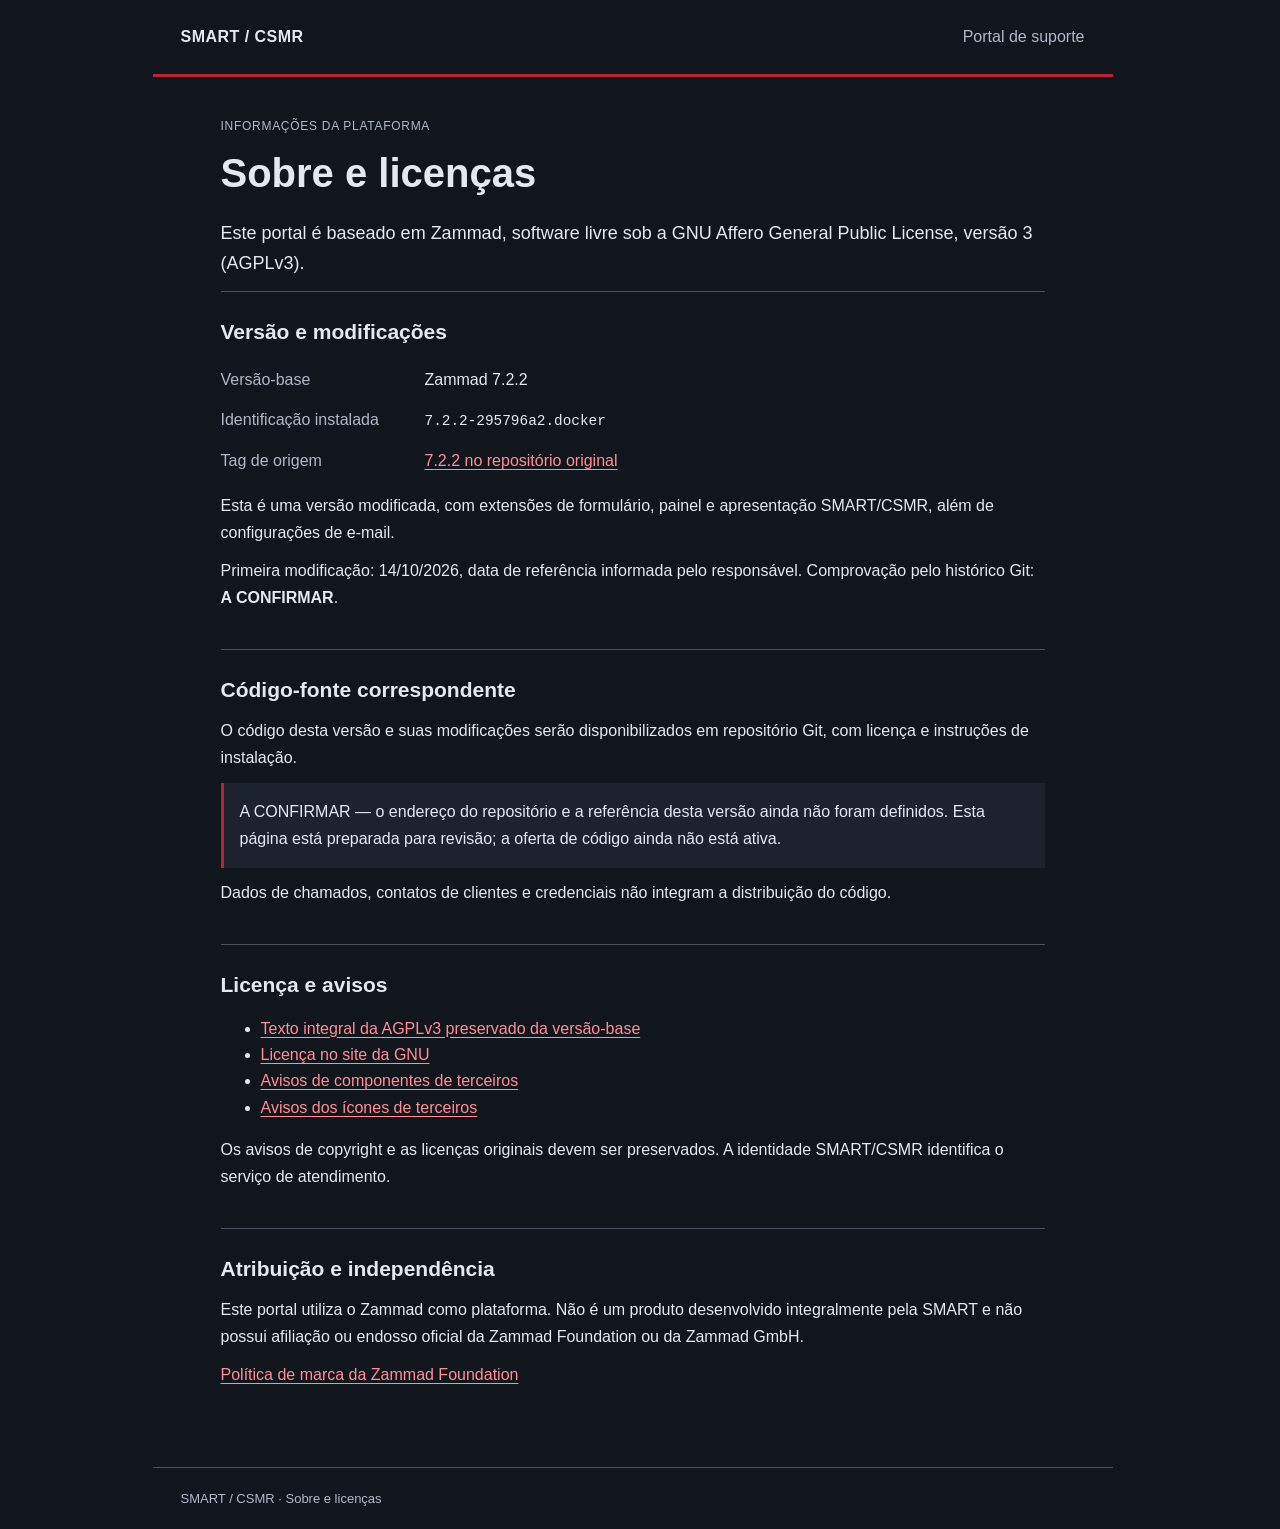
==== compliance/portal/index.html @ f457f432 "Prepara oferta de código, reconstrução e evidências de revisão" ====
<!doctype html>
<html lang="pt-BR">
<head>
<meta charset="utf-8"><meta name="viewport" content="width=device-width,initial-scale=1">
<title>Sobre e licenças — SMART/CSMR</title>
<link rel="stylesheet" href="./licencas.css"><script src="./source-link.js" defer></script>
</head>
<body>
<a class="skip-link" href="#conteudo">Ir para o conteúdo</a>
<header class="brand"><span>SMART / CSMR</span><span>Portal de suporte</span></header>
<main id="conteudo" tabindex="-1">
<p class="eyebrow">INFORMAÇÕES DA PLATAFORMA</p>
<h1>Sobre e licenças</h1>
<p class="lead">Este portal é baseado em Zammad, software livre sob a GNU Affero General Public License, versão 3 (AGPLv3).</p>
<section aria-labelledby="versao"><h2 id="versao">Versão e modificações</h2>
<dl><div><dt>Versão-base</dt><dd>Zammad 7.2.2</dd></div><div><dt>Identificação instalada</dt><dd><code>7.2.2-295796a2.docker</code></dd></div><div><dt>Tag de origem</dt><dd><a href="https://github.com/zammad/zammad/tree/7.2.2">7.2.2 no repositório original</a></dd></div></dl>
<p>Esta é uma versão modificada, com extensões de formulário, painel e apresentação SMART/CSMR, além de configurações de e-mail.</p>
<p>Primeira modificação: 14/10/2026, data de referência informada pelo responsável. Comprovação pelo histórico Git: <strong>A CONFIRMAR</strong>.</p></section>
<section aria-labelledby="fonte"><h2 id="fonte">Código-fonte correspondente</h2>
<p>O código desta versão e suas modificações serão disponibilizados em repositório Git, com licença e instruções de instalação.</p>
<p id="source-status" class="pending" role="status">A CONFIRMAR — o endereço do repositório e a referência desta versão ainda não foram definidos. Esta página está preparada para revisão; a oferta de código ainda não está ativa.</p>
<p id="source-action" hidden><a id="source-link" class="source-link">Acessar código-fonte desta versão</a><br><span id="source-ref"></span></p>
<p>Dados de chamados, contatos de clientes e credenciais não integram a distribuição do código.</p></section>
<section aria-labelledby="licenca"><h2 id="licenca">Licença e avisos</h2>
<ul><li><a href="./AGPL-3.0.txt">Texto integral da AGPLv3 preservado da versão-base</a></li><li><a href="https://www.gnu.org/licenses/agpl-3.0.html">Licença no site da GNU</a></li><li><a href="./LICENSE-3RD-PARTY.txt">Avisos de componentes de terceiros</a></li><li><a href="./LICENSE-ICONS-3RD-PARTY.json">Avisos dos ícones de terceiros</a></li></ul>
<p>Os avisos de copyright e as licenças originais devem ser preservados. A identidade SMART/CSMR identifica o serviço de atendimento.</p></section>
<section aria-labelledby="atribuicao"><h2 id="atribuicao">Atribuição e independência</h2>
<p>Este portal utiliza o Zammad como plataforma. Não é um produto desenvolvido integralmente pela SMART e não possui afiliação ou endosso oficial da Zammad Foundation ou da Zammad GmbH.</p>
<p><a href="https://zammad-foundation.org/policy/">Política de marca da Zammad Foundation</a></p></section>
</main><footer>SMART / CSMR · Sobre e licenças</footer>
</body></html>
---- compliance/portal/licencas.css ----
/* SPDX-License-Identifier: AGPL-3.0-only */
:root { color-scheme:dark; --canvas:#11151c; --panel:#1c232e; --text:#e4e9f1; --muted:#aeb9c8; --accent:#b92334; --link:#ff8e96; --border:#465161; }
* { box-sizing:border-box; } html { scrollbar-color:var(--border) var(--canvas); scrollbar-width:auto; scrollbar-gutter:stable; }
::-webkit-scrollbar { width:12px; height:12px; } ::-webkit-scrollbar-track { background:var(--canvas); } ::-webkit-scrollbar-thumb { background:var(--border); border:3px solid var(--canvas); border-radius:8px; } ::-webkit-scrollbar-thumb:hover { background:var(--muted); }
body { margin:0; background:var(--canvas); color:var(--text); font:16px/1.65 'Fira Sans','Segoe UI',Arial,sans-serif; overflow-wrap:anywhere; }
.brand { max-width:960px; margin:auto; padding:24px 28px; display:flex; justify-content:space-between; gap:16px; border-bottom:3px solid var(--accent); }.brand span:first-child { font-weight:700; letter-spacing:.03em; }.brand span:last-child { color:var(--muted); }
main { max-width:880px; margin:40px auto; padding:0 28px; } h1 { font-size:clamp(28px,4vw,40px); line-height:1.2; margin:8px 0 22px; } h2 { font-size:21px; line-height:1.35; margin:0 0 14px; }
.eyebrow { color:var(--muted); font-size:12px; letter-spacing:.06em; }.lead { font-size:18px; } section { border-top:1px solid var(--border); padding:26px 0; } p { margin:12px 0; } a { color:var(--link); text-underline-offset:3px; cursor:pointer; } a:hover { text-decoration-thickness:2px; } a:focus-visible { outline:3px solid var(--link); outline-offset:4px; border-radius:2px; }
dl { margin:0; } dl>div { display:grid; grid-template-columns:190px minmax(0,1fr); gap:14px; padding:7px 0; } dt { color:var(--muted); } dd { margin:0; } code { font-family:Consolas,monospace; font-size:.9em; }
.pending { background:var(--panel); border-left:3px solid var(--accent); padding:16px; }.source-link { display:inline-block; padding:10px 14px; border:1px solid var(--border); border-radius:6px; }
footer { max-width:960px; margin:auto; padding:20px 28px; color:var(--muted); border-top:1px solid var(--border); font-size:13px; }.skip-link { position:absolute; top:8px; left:8px; transform:translateY(-180%); background:var(--panel); padding:12px; }.skip-link:focus { transform:none; }
[hidden] { display:none !important; } @media(max-width:600px) { .brand { padding:20px; flex-direction:column; gap:2px; } main { padding:0 20px; margin-top:28px; } dl>div { grid-template-columns:1fr; gap:0; } }
@media(forced-colors:active) { a:focus-visible { outline-color:Highlight; } html { scrollbar-color:auto; } } @media print { body { background:white; color:black; } a { color:black; } .pending { background:white; } }
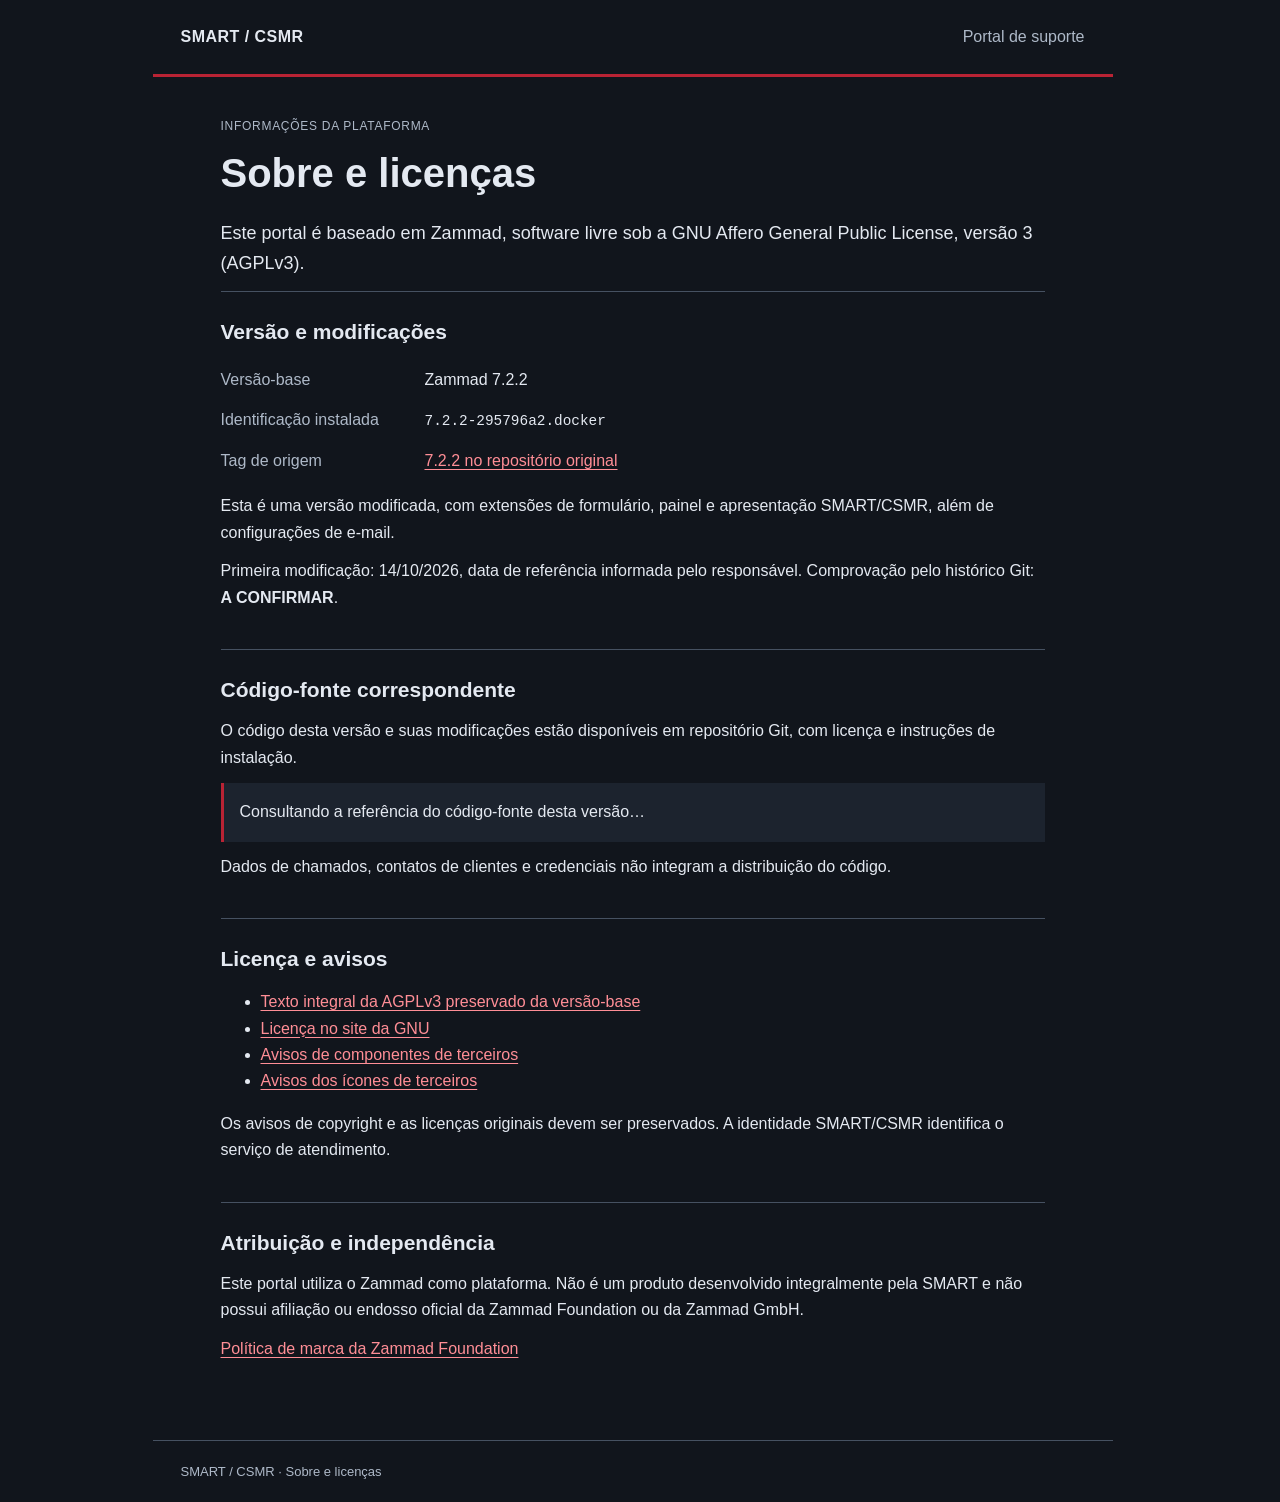
==== commit f0ec437c: "Integra rodapé público e oferta imutável do código no portal" ====
--- a/compliance/portal/index.html
+++ b/compliance/portal/index.html
@@ -17,8 +17,8 @@
 <p>Esta é uma versão modificada, com extensões de formulário, painel e apresentação SMART/CSMR, além de configurações de e-mail.</p>
 <p>Primeira modificação: 14/10/2026, data de referência informada pelo responsável. Comprovação pelo histórico Git: <strong>A CONFIRMAR</strong>.</p></section>
 <section aria-labelledby="fonte"><h2 id="fonte">Código-fonte correspondente</h2>
-<p>O código desta versão e suas modificações serão disponibilizados em repositório Git, com licença e instruções de instalação.</p>
-<p id="source-status" class="pending" role="status">A CONFIRMAR — o endereço do repositório e a referência desta versão ainda não foram definidos. Esta página está preparada para revisão; a oferta de código ainda não está ativa.</p>
+<p>O código desta versão e suas modificações estão disponíveis em repositório Git, com licença e instruções de instalação.</p>
+<p id="source-status" class="pending" role="status">Consultando a referência do código-fonte desta versão…</p>
 <p id="source-action" hidden><a id="source-link" class="source-link">Acessar código-fonte desta versão</a><br><span id="source-ref"></span></p>
 <p>Dados de chamados, contatos de clientes e credenciais não integram a distribuição do código.</p></section>
 <section aria-labelledby="licenca"><h2 id="licenca">Licença e avisos</h2>
